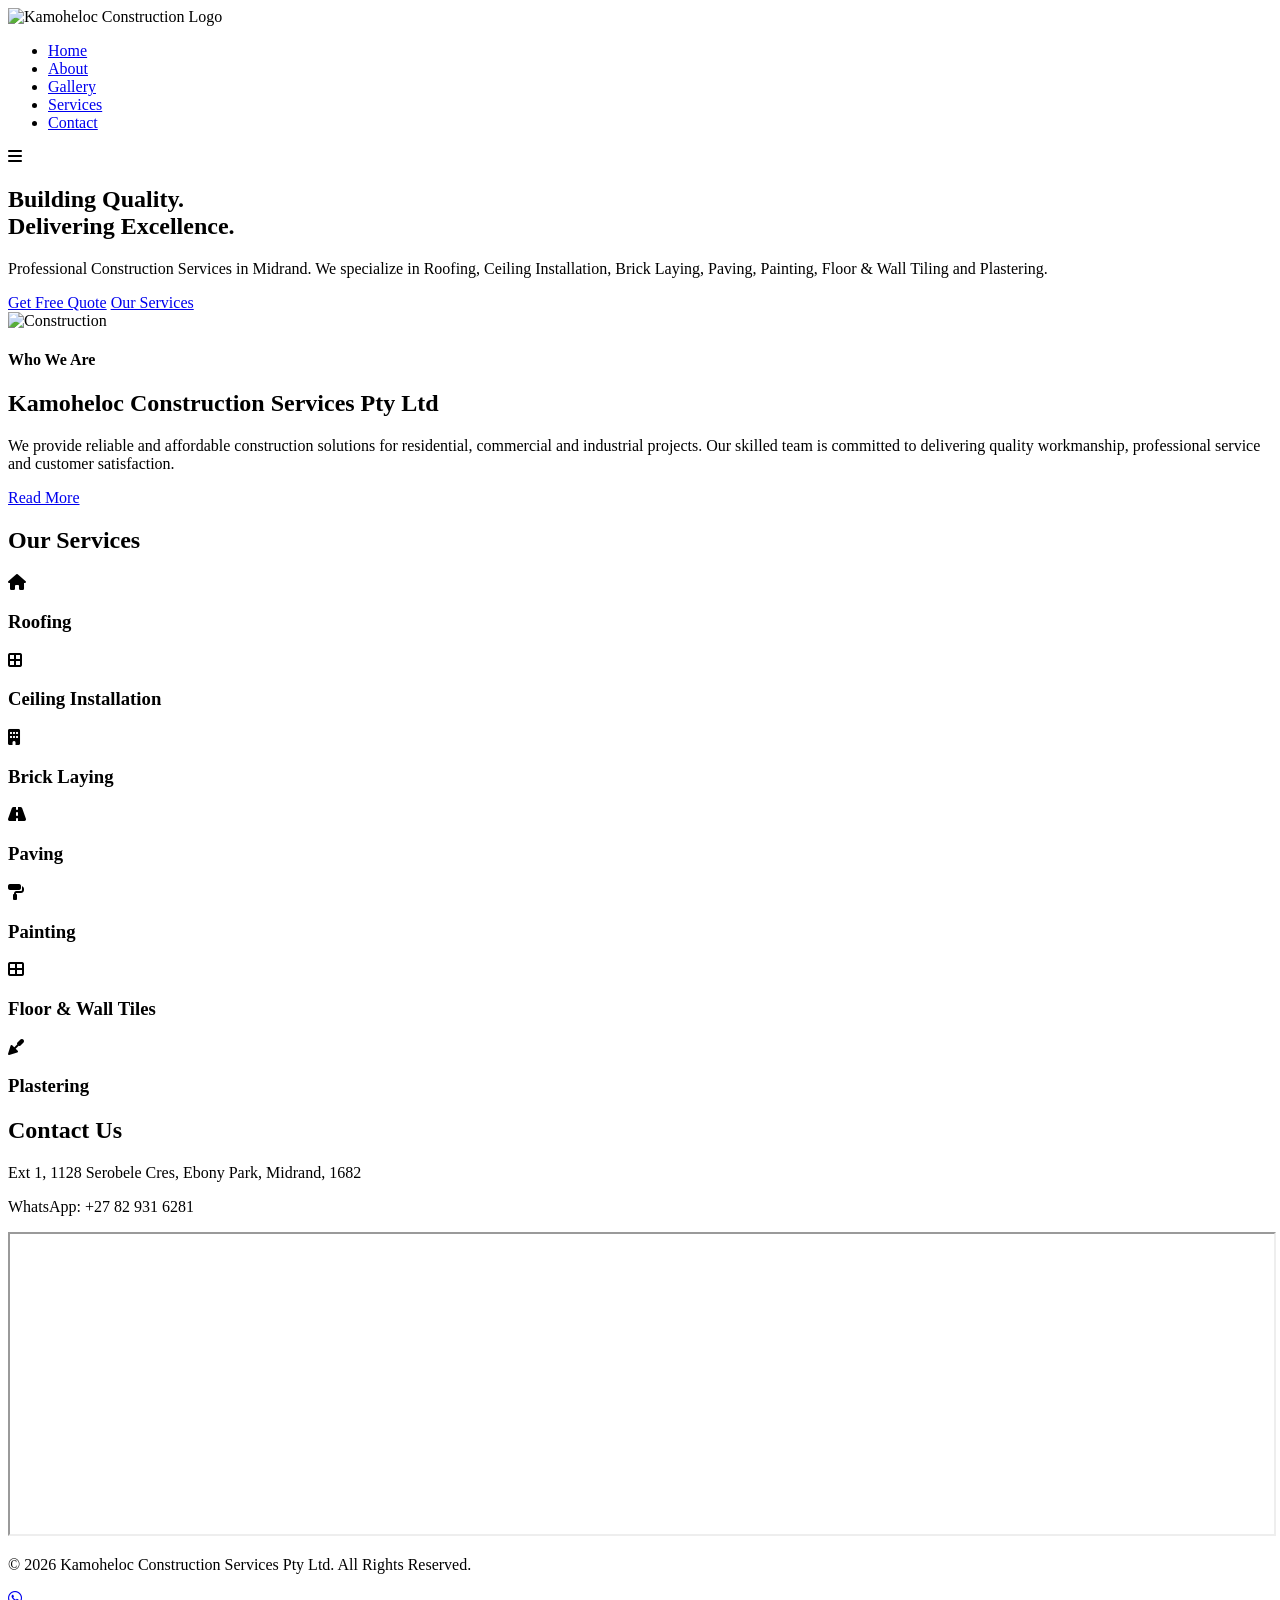
==== Index.html @ 3702c27a "Add initial HTML structure for company website This HTML file serves as the main structure for Kamoh" ====
<!DOCTYPE html>
<html lang="en">
<head>
<meta charset="UTF-8">
<meta name="viewport" content="width=device-width, initial-scale=1.0">
<title>Kamoheloc Construction Services Pty Ltd</title>
<meta name="description" content="Professional construction company in Midrand offering roofing, paving, plastering, brick laying, painting, ceiling installation and tiling services.">
<link rel="stylesheet" href="style.css">
<link rel="preconnect" href="https://fonts.googleapis.com">
<link rel="preconnect" href="https://fonts.gstatic.com" crossorigin>
<link href="https://fonts.googleapis.com/css2?family=Poppins:wght@300;400;500;600;700;800&display=swap" rel="stylesheet">
<link rel="stylesheet" href="https://cdnjs.cloudflare.com/ajax/libs/font-awesome/6.6.0/css/all.min.css">
</head>
<body>
<header>
<div class="logo"><img src="images/logo.png" alt="Kamoheloc Construction Logo"></div>
<nav id="navbar">
<ul>
<li><a href="index.html" class="active">Home</a></li>
<li><a href="about.html">About</a></li>
<li><a href="gallery.html">Gallery</a></li>
<li><a href="#services">Services</a></li>
<li><a href="#contact">Contact</a></li>
</ul>
</nav>
<div class="menu-btn"><i class="fas fa-bars"></i></div>
</header>

<section class="hero">
<div class="hero-content">
<h1>Building Quality.<br>Delivering Excellence.</h1>
<p>Professional Construction Services in Midrand. We specialize in Roofing, Ceiling Installation, Brick Laying, Paving, Painting, Floor & Wall Tiling and Plastering.</p>
<div class="hero-buttons">
<a href="https://wa.me/27829316281?text=Hello%20Kamoheloc%20Construction%20Services,%20I%20would%20like%20to%20request%20a%20quotation." class="btn">Get Free Quote</a>
<a href="#services" class="btn-outline">Our Services</a>
</div>
</div>
</section>

<section class="about-preview">
<div class="container">
<div class="about-image"><img src="images/about.jpg" alt="Construction"></div>
<div class="about-text">
<h4>Who We Are</h4>
<h2>Kamoheloc Construction Services Pty Ltd</h2>
<p>We provide reliable and affordable construction solutions for residential, commercial and industrial projects. Our skilled team is committed to delivering quality workmanship, professional service and customer satisfaction.</p>
<a href="about.html" class="btn">Read More</a>
</div>
</div>
</section>

<section id="services" class="services">
<h2>Our Services</h2>
<div class="service-container">
<div class="card"><i class="fas fa-house"></i><h3>Roofing</h3></div>
<div class="card"><i class="fas fa-border-all"></i><h3>Ceiling Installation</h3></div>
<div class="card"><i class="fas fa-building"></i><h3>Brick Laying</h3></div>
<div class="card"><i class="fas fa-road"></i><h3>Paving</h3></div>
<div class="card"><i class="fas fa-paint-roller"></i><h3>Painting</h3></div>
<div class="card"><i class="fas fa-th-large"></i><h3>Floor & Wall Tiles</h3></div>
<div class="card"><i class="fas fa-trowel"></i><h3>Plastering</h3></div>
</div>
</section>

<section id="contact" class="contact">
<h2>Contact Us</h2>
<p>Ext 1, 1128 Serobele Cres, Ebony Park, Midrand, 1682</p>
<p>WhatsApp: +27 82 931 6281</p>
<iframe src="https://www.google.com/maps?q=1128+Serobele+Cres,+Ebony+Park,+Midrand,+1682&output=embed" width="100%" height="300"></iframe>
</section>

<footer>
<p>&copy; 2026 Kamoheloc Construction Services Pty Ltd. All Rights Reserved.</p>
</footer>

<a href="https://wa.me/27829316281?text=Hello%20Kamoheloc%20Construction%20Services,%20I%20would%20like%20to%20request%20a%20quotation." class="whatsapp"><i class="fab fa-whatsapp"></i></a>
<script src="script.js"></script>
</body>
</html>
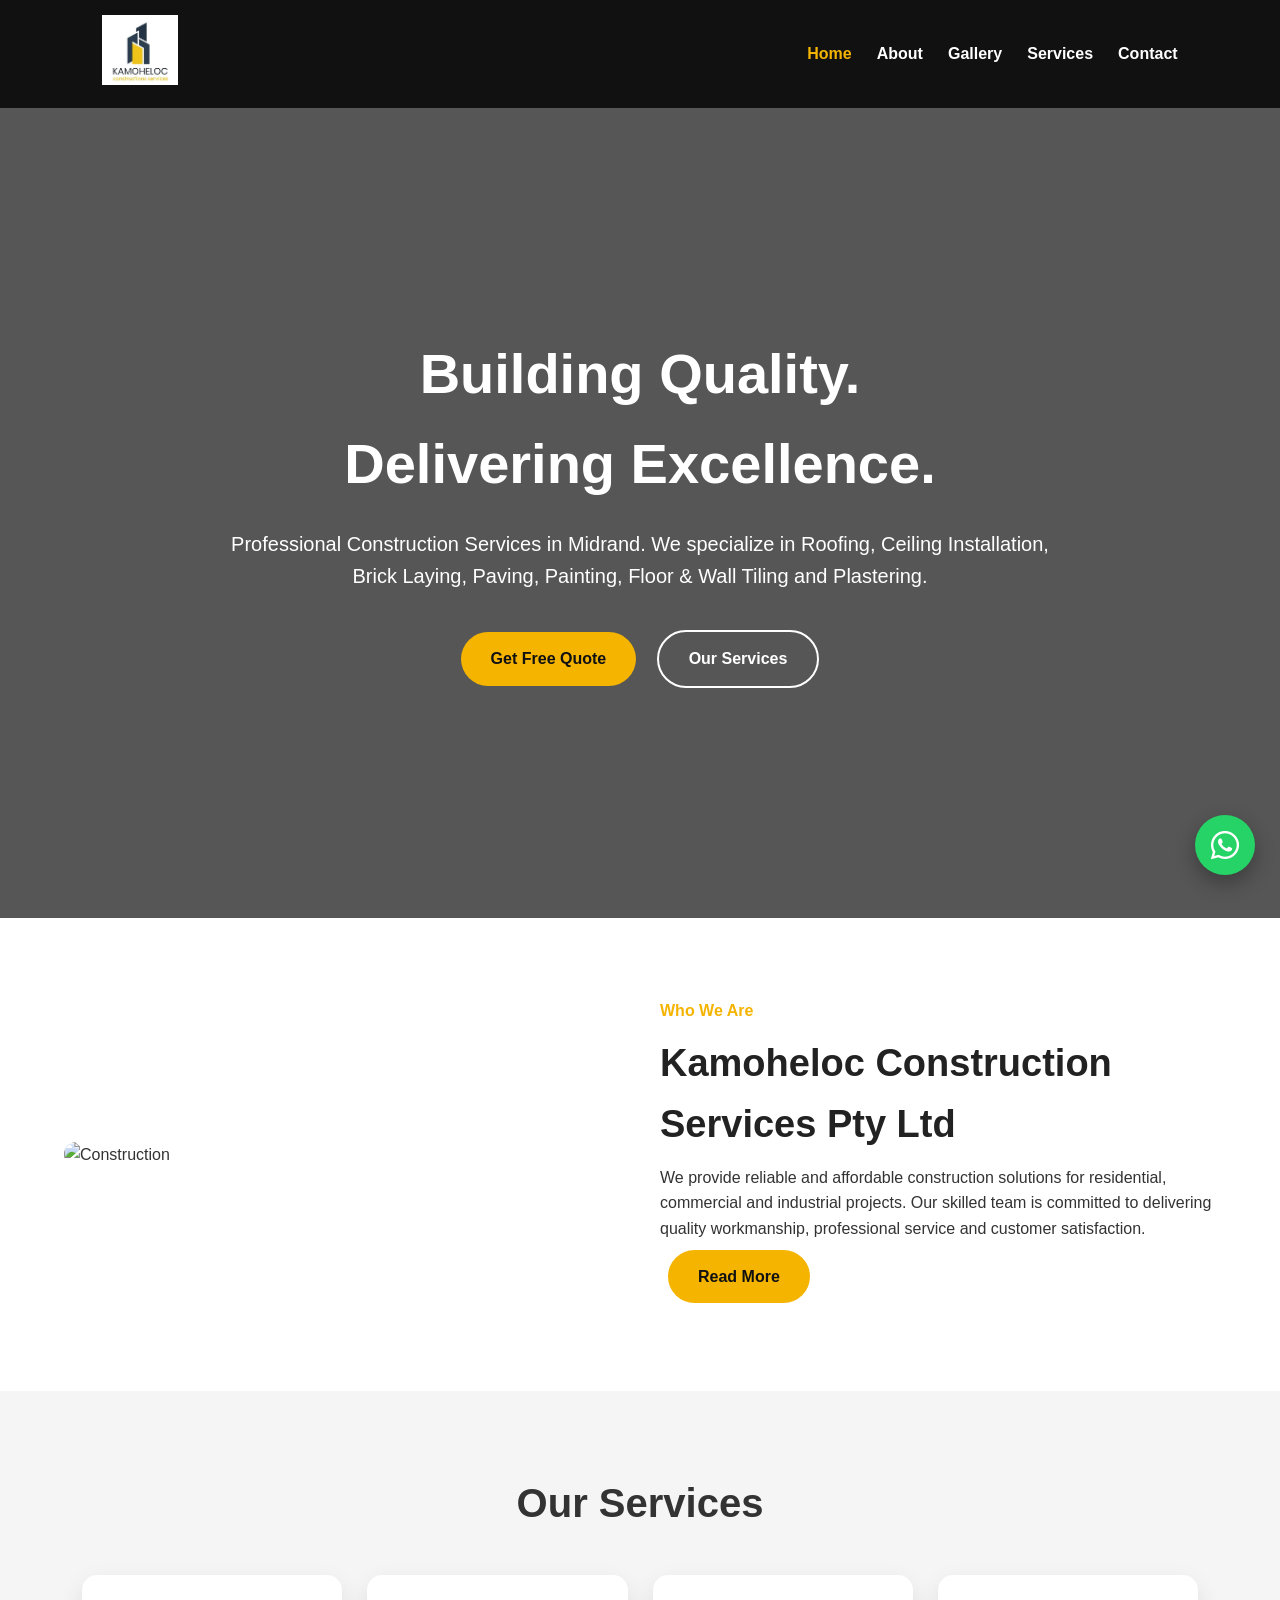
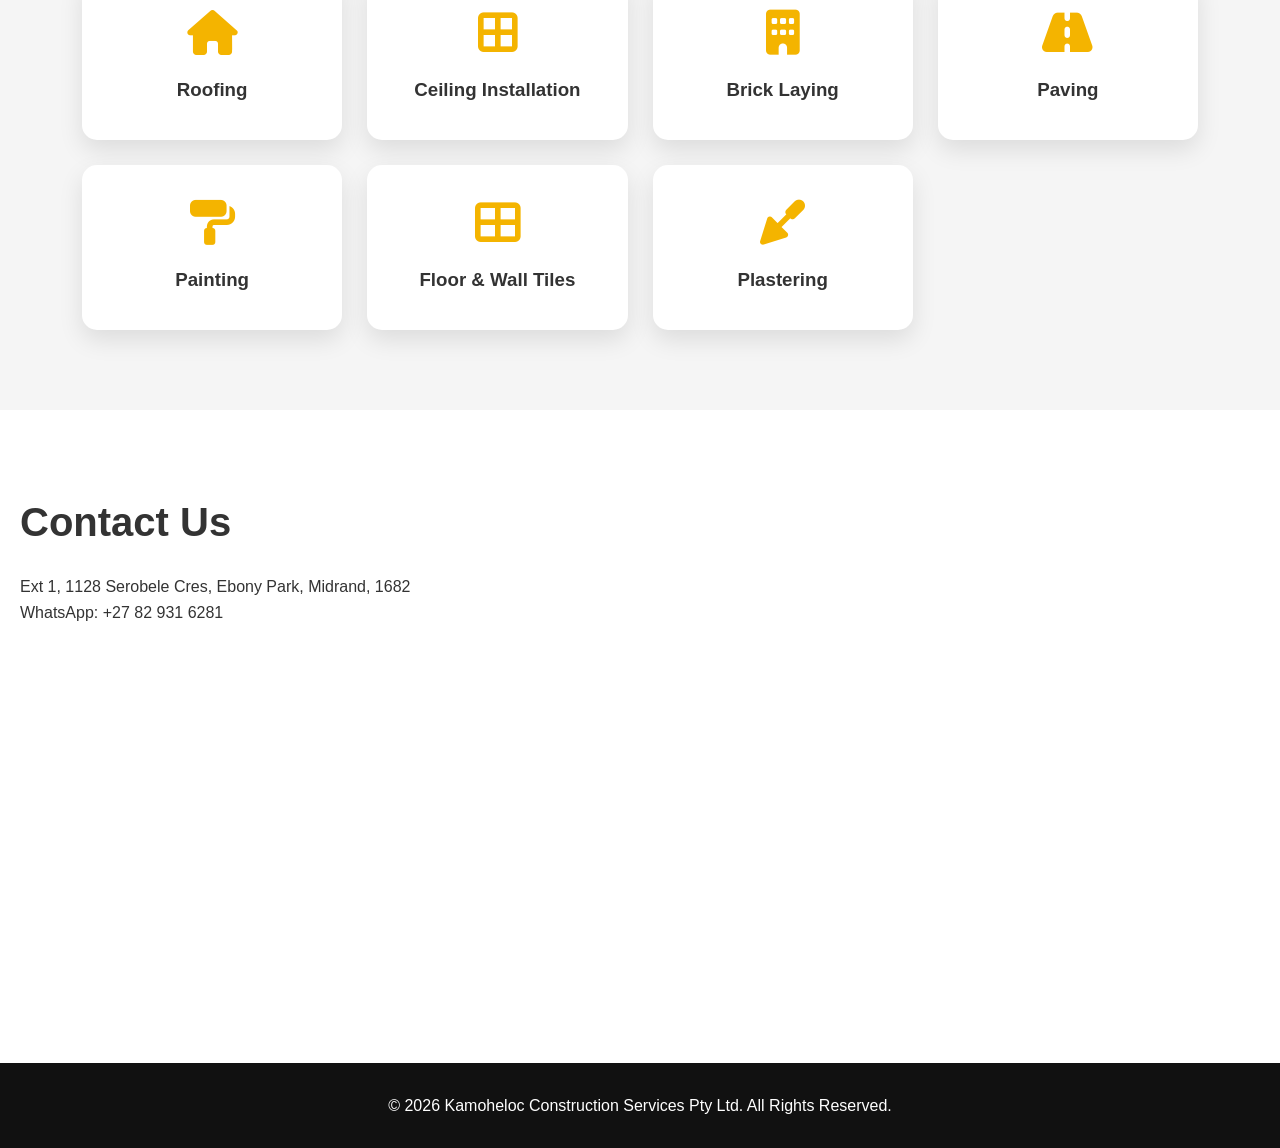
==== commit ed101b95: "Update logo image source in Index.html" ====
--- a/Index.html
+++ b/Index.html
@@ -13,7 +13,7 @@
 </head>
 <body>
 <header>
-<div class="logo"><img src="images/logo.png" alt="Kamoheloc Construction Logo"></div>
+<div class="logo"><img src="Images/logo.jpg.jpg" alt="Kamoheloc Construction Logo"></div>
 <nav id="navbar">
 <ul>
 <li><a href="index.html" class="active">Home</a></li>
--- a/style.css
+++ b/style.css
@@ -0,0 +1,267 @@
+
+*{margin:0;padding:0;box-sizing:border-box}
+html{scroll-behavior:smooth}
+body{font-family:Poppins,sans-serif;color:#333;background:#f5f5f5;line-height:1.6}
+header{position:sticky;top:0;display:flex;justify-content:space-between;align-items:center;padding:15px 8%;background:#111;color:#fff;z-index:1000}
+.logo img{height:70px}
+nav ul{display:flex;list-style:none;gap:25px}
+nav a{text-decoration:none;color:#fff;font-weight:600;transition:.3s}
+nav a:hover,.active{color:#f4b400}
+.menu-btn{display:none;font-size:28px;cursor:pointer}
+.hero{min-height:90vh;background:linear-gradient(rgba(0,0,0,.65),rgba(0,0,0,.65)),url('images/hero.jpg') center/cover;display:flex;align-items:center;justify-content:center;text-align:center;color:#fff;padding:20px}
+.hero-content{max-width:850px}
+.hero h1{font-size:56px;margin-bottom:20px}
+.hero p{font-size:20px;margin-bottom:30px}
+.btn,.btn-outline{display:inline-block;padding:14px 30px;border-radius:50px;text-decoration:none;font-weight:600;margin:8px;transition:.3s}
+.btn{background:#f4b400;color:#111}
+.btn:hover{background:#fff}
+.btn-outline{border:2px solid #fff;color:#fff}
+.btn-outline:hover{background:#fff;color:#111}
+.container,.contact-container,.service-container,.why-container{width:90%;max-width:1200px;margin:auto}
+.about-preview{padding:80px 0;background:#fff}
+.container{display:grid;grid-template-columns:1fr 1fr;gap:40px;align-items:center}
+.about-image img{width:100%;border-radius:12px}
+.about-text h2{font-size:38px;margin:10px 0;color:#222}
+.about-text h4{color:#f4b400}
+.services{padding:80px 20px;text-align:center}
+.services h2,.why h2,.contact h2,.cta h2{font-size:40px;margin-bottom:20px}
+.service-container{display:grid;grid-template-columns:repeat(auto-fit,minmax(250px,1fr));gap:25px;margin-top:40px}
+.card{background:#fff;padding:35px;border-radius:15px;box-shadow:0 10px 25px rgba(0,0,0,.1);transition:.3s}
+.card:hover{transform:translateY(-8px)}
+.card i{font-size:45px;color:#f4b400;margin-bottom:20px}
+.why{padding:80px 20px;background:#222;color:#fff;text-align:center}
+.why-container{display:grid;grid-template-columns:repeat(auto-fit,minmax(250px,1fr));gap:25px}
+.why-box{background:#333;padding:30px;border-radius:12px}
+.cta{padding:80px 20px;background:#f4b400;text-align:center}
+.contact{padding:80px 20px;background:#fff}
+.contact-container{display:grid;grid-template-columns:1fr 1fr;gap:40px}
+iframe{width:100%;height:350px;border:0;border-radius:10px}
+footer{background:#111;color:#fff;text-align:center;padding:30px 20px}
+.whatsapp{position:fixed;bottom:25px;right:25px;width:60px;height:60px;border-radius:50%;background:#25D366;color:#fff;display:flex;align-items:center;justify-content:center;font-size:32px;text-decoration:none;box-shadow:0 8px 20px rgba(0,0,0,.3)}
+.whatsapp:hover{transform:scale(1.08)}
+@media(max-width:768px){
+nav{display:none}
+.menu-btn{display:block}
+.container,.contact-container{grid-template-columns:1fr}
+.hero h1{font-size:38px}
+.hero p{font-size:17px}
+header{padding:12px 5%}
+.logo img{height:55px}
+.services h2,.why h2,.contact h2,.cta h2{font-size:30px}
+}
+/* Mobile Menu */@media(max-width:768px){
+ 
+nav{
+display:none;
+position:absolute;
+top:80px;
+left:0;
+width:100%;
+background:#111;
+padding:20px 0;
+}
+ 
+nav.show{
+display:block;
+}
+ 
+nav ul{
+flex-direction:column;
+text-align:center;
+}
+ 
+}
+ 
+/* Sticky Header */header.sticky{
+background:#000;
+box-shadow:0 5px 15px rgba(0,0,0,.3);
+}
+ 
+/* Scroll Animation */
+ 
+.card,
+.why-box,
+.about-preview,
+.contact,
+.cta{
+ 
+opacity:0;
+transform:translateY(40px);
+transition:1s;
+ 
+}
+ 
+.card.show,
+.why-box.show,
+.about-preview.show,
+.contact.show,
+.cta.show{
+ 
+opacity:1;
+transform:translateY(0);
+ 
+}
+ 
+/* Back To Top */#backToTop{
+ 
+display:none;
+position:fixed;
+bottom:100px;
+right:25px;
+width:50px;
+height:50px;
+border:none;
+border-radius:50%;
+background:#f4b400;
+color:#fff;
+font-size:24px;
+cursor:pointer;
+box-shadow:0 5px 15px rgba(0,0,0,.3);
+z-index:999;
+ 
+}
+ 
+#backToTop:hover{
+ 
+background:#222;
+ 
+}
+
+.page-hero{
+height:50vh;
+background:linear-gradient(rgba(0,0,0,.65),rgba(0,0,0,.65)),url(images/about-banner.jpg);
+background-size:cover;
+background-position:center;
+display:flex;
+justify-content:center;
+align-items:center;
+text-align:center;
+color:#fff;
+}
+ 
+.page-hero h1{
+font-size:48px;
+margin-bottom:15px;
+}
+ 
+.about-page{
+padding:80px 0;
+background:#fff;
+}
+ 
+.about-page .container{
+display:grid;
+grid-template-columns:1fr 1fr;
+gap:40px;
+align-items:center;
+}
+ 
+.about-page img{
+width:100%;
+border-radius:15px;
+box-shadow:0 10px 25px rgba(0,0,0,.2);
+}
+ 
+@media(max-width:768px){
+ 
+.page-hero h1{
+font-size:34px;
+}
+ 
+.about-page .container{
+grid-template-columns:1fr;
+}
+ 
+}
+CSS
+.gallery{
+padding:80px 8%;
+text-align:center;
+background:#f7f7f7;
+}
+ 
+.gallery h2{
+font-size:42px;
+margin-bottom:10px;
+}
+ 
+.gallery-container{
+ 
+display:grid;
+ 
+grid-template-columns:repeat(auto-fit,minmax(280px,1fr));
+ 
+gap:25px;
+ 
+margin-top:40px;
+ 
+}
+ 
+.gallery-item{
+ 
+position:relative;
+ 
+overflow:hidden;
+ 
+border-radius:15px;
+ 
+box-shadow:0 8px 20px rgba(0,0,0,.15);
+ 
+}
+ 
+.gallery-item img{
+ 
+width:100%;
+ 
+height:280px;
+ 
+object-fit:cover;
+ 
+transition:.5s;
+ 
+}
+ 
+.gallery-item:hover img{
+ 
+transform:scale(1.1);
+ 
+}
+ 
+.gallery-text{
+ 
+position:absolute;
+ 
+bottom:0;
+ 
+width:100%;
+ 
+padding:20px;
+ 
+background:rgba(0,0,0,.65);
+ 
+color:#fff;
+ 
+}
+ 
+.gallery-text h3{
+ 
+font-size:22px;
+ 
+}
+ 
+@media(max-width:768px){
+ 
+.gallery{
+ 
+padding:60px 20px;
+ 
+}
+ 
+.gallery h2{
+ 
+font-size:34px;
+ 
+}
+ 
+}
+ 
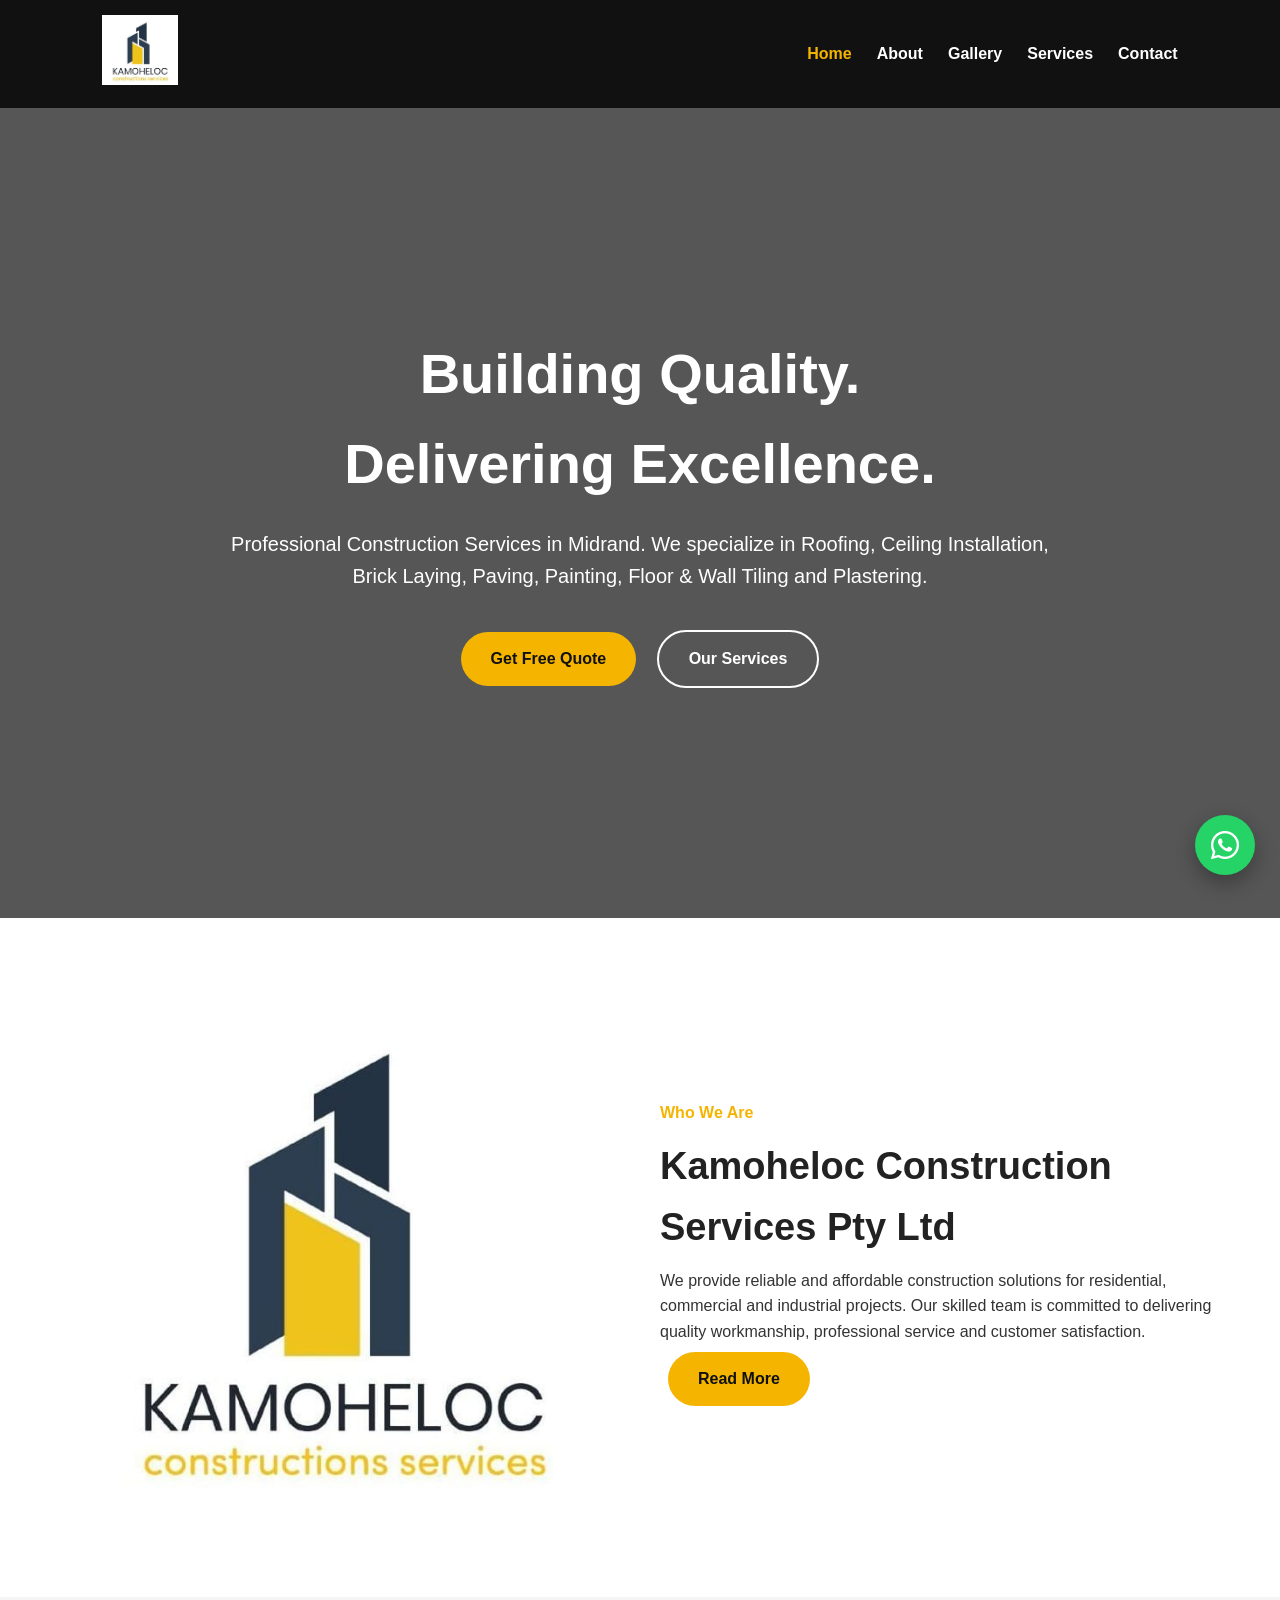
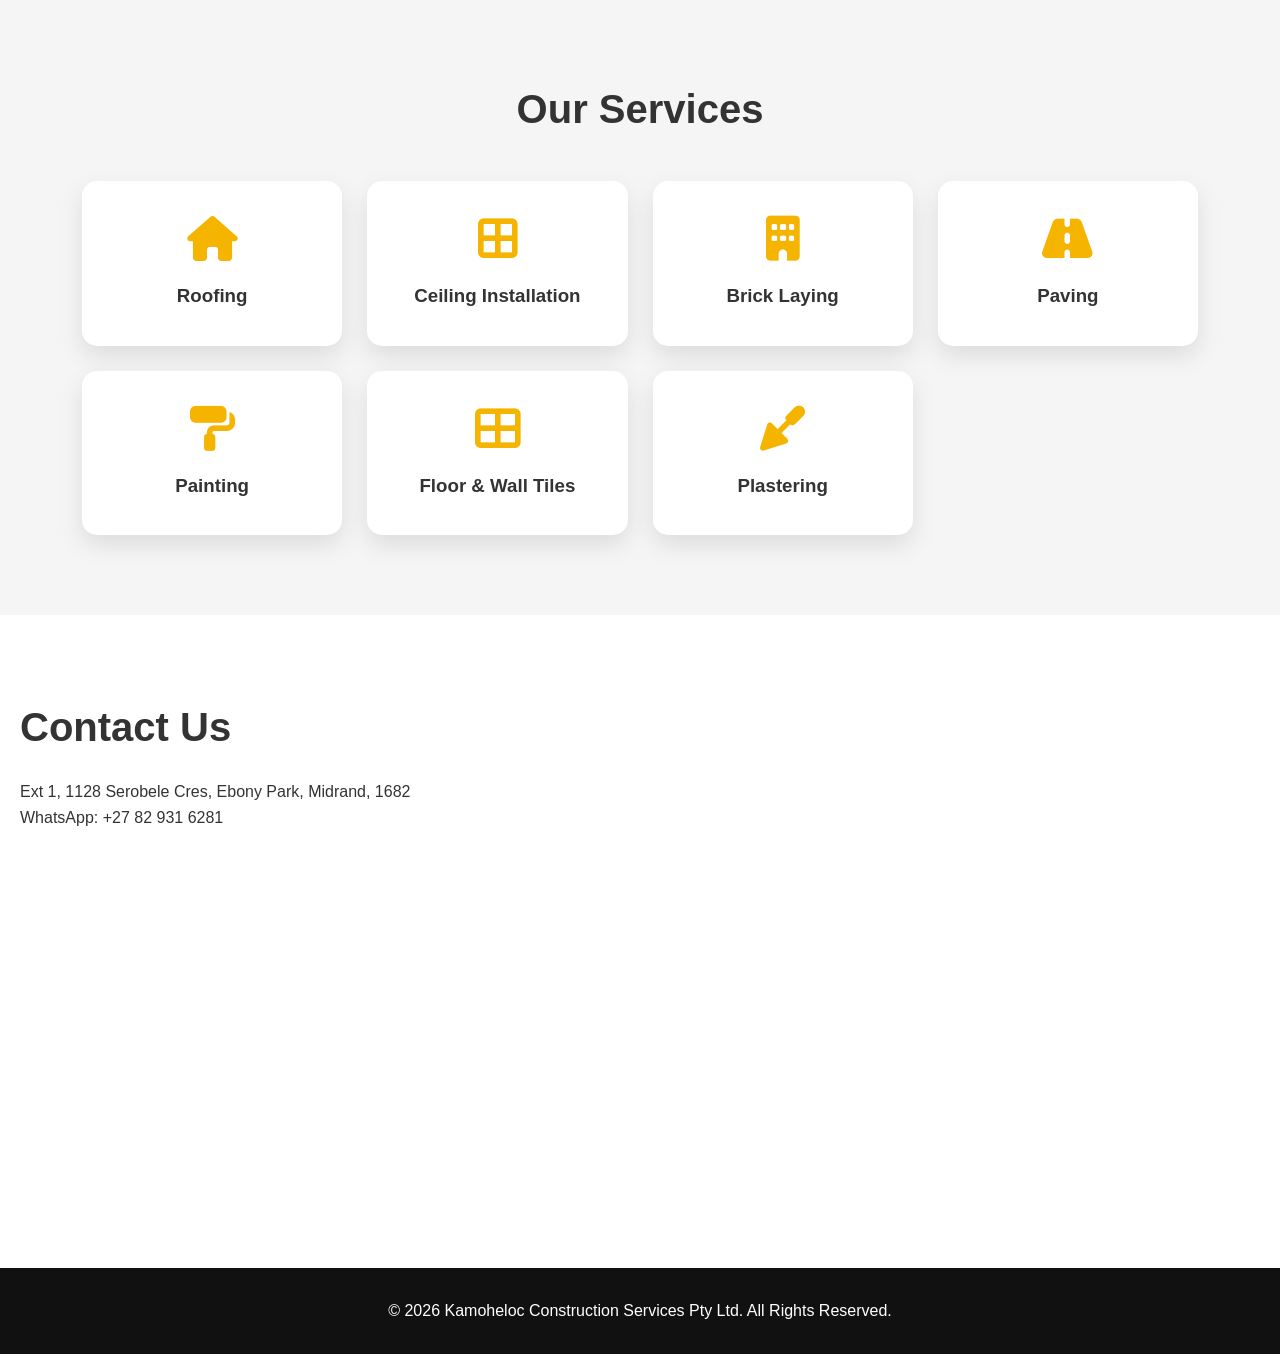
==== commit 672ede71: "Fix image source path in about section Updated image source in about section to use correct path." ====
--- a/Index.html
+++ b/Index.html
@@ -39,7 +39,7 @@
 
 <section class="about-preview">
 <div class="container">
-<div class="about-image"><img src="images/about.jpg" alt="Construction"></div>
+<div class="about-image"><img src="Images/logo.jpg.jpg" alt="Construction"></div>
 <div class="about-text">
 <h4>Who We Are</h4>
 <h2>Kamoheloc Construction Services Pty Ltd</h2>
